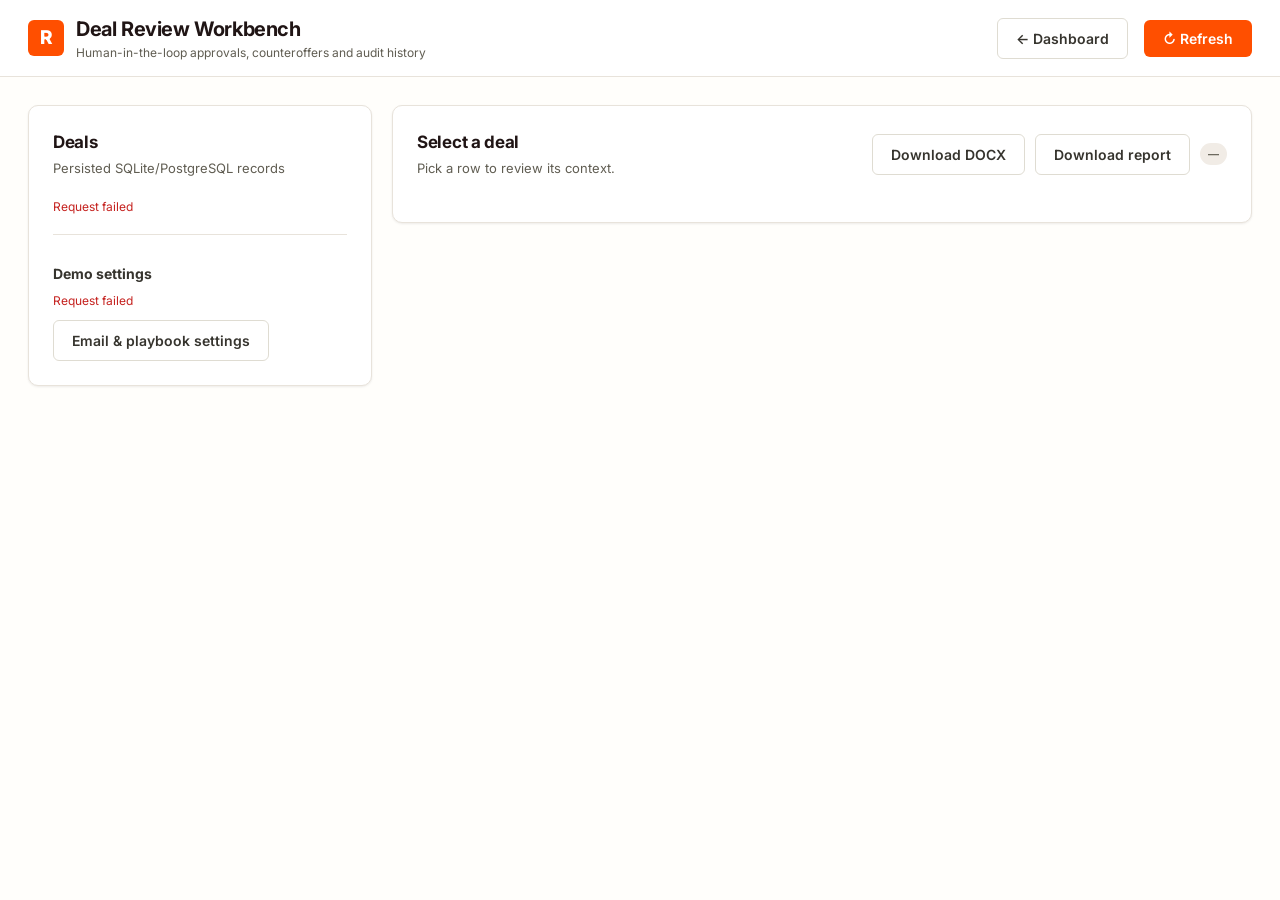
==== dashboard/deals.html @ 12e7cc9b "feat: complete CrewAI ADK MCP A2A HITL observability and deployment" ====
<!DOCTYPE html>
<html lang="en">
<head>
  <meta charset="UTF-8">
  <meta name="viewport" content="width=device-width, initial-scale=1.0">
  <title>RedLiner — Deal Review Workbench</title>
  <link rel="preconnect" href="https://fonts.googleapis.com">
  <link rel="preconnect" href="https://fonts.gstatic.com" crossorigin>
  <link href="https://fonts.googleapis.com/css2?family=Inter:wght@400;500;600;700;800&display=swap" rel="stylesheet">
  <link rel="stylesheet" href="style.css?v=2026.8">
</head>
<body>
  <header class="app-header">
    <div class="header-inner">
      <div class="brand-section">
        <a class="logo-badge" href="/" style="text-decoration:none;">R</a>
        <div>
          <h1 class="brand-title">Deal Review Workbench</h1>
          <p class="brand-tagline">Human-in-the-loop approvals, counteroffers and audit history</p>
        </div>
      </div>
      <div class="header-status">
        <a class="btn btn-secondary" href="/">← Dashboard</a>
        <button class="btn btn-primary" id="btn-refresh-deals">↻ Refresh</button>
      </div>
    </div>
  </header>

  <main class="app-main">
    <div class="deals-layout">
      <section class="card deals-list-card">
        <div class="card-header">
          <div>
            <h2 class="card-title">Deals</h2>
            <p class="card-desc">Persisted SQLite/PostgreSQL records</p>
          </div>
        </div>
        <div id="deal-list" class="deal-list">
          <p class="deal-empty">Loading deals…</p>
        </div>
        <div class="deal-settings">
          <h3 class="deal-section-title">Demo settings</h3>
          <div id="settings-summary" class="deal-settings-grid">
            <span>Loading…</span>
          </div>
          <a class="btn btn-secondary" href="/">Email & playbook settings</a>
        </div>
      </section>

      <section class="card deals-detail-card">
        <div class="card-header">
          <div>
            <h2 class="card-title" id="deal-title">Select a deal</h2>
            <p class="card-desc" id="deal-subtitle">Pick a row to review its context.</p>
          </div>
          <div class="deal-header-actions">
            <a id="btn-deal-docx" class="btn btn-secondary" href="#">Download DOCX</a>
            <a id="btn-deal-report" class="btn btn-secondary" href="#" target="_blank" rel="noopener">Download report</a>
            <span id="deal-status" class="status-chip">—</span>
          </div>
        </div>

        <div id="deal-detail" class="deal-detail" hidden>
          <div class="deal-summary-grid">
            <div class="mini-metric"><span>Vendor</span><strong id="deal-vendor">—</strong></div>
            <div class="mini-metric"><span>Risk tier</span><strong id="deal-risk">—</strong></div>
            <div class="mini-metric"><span>Iteration</span><strong id="deal-iteration">—</strong></div>
            <div class="mini-metric"><span>Utility</span><strong id="deal-utility">—</strong></div>
          </div>
          <p class="deal-trace-line">
            <strong>Trace:</strong>
            <a id="deal-trace-link" href="#" target="_blank" rel="noopener">Not recorded</a>
          </p>
          <p class="deal-text" id="deal-counteroffer">No vendor counteroffer recorded.</p>

          <h3 class="deal-section-title">Review summary</h3>
          <p id="deal-summary" class="deal-text">—</p>

          <h3 class="deal-section-title">Contract clauses</h3>
          <div class="table-responsive">
            <table class="data-table">
              <thead><tr><th>Type</th><th>Heading</th><th>Text</th></tr></thead>
              <tbody id="deal-clauses"></tbody>
            </table>
          </div>

          <h3 class="deal-section-title">Proposed redlines</h3>
          <div class="table-responsive">
            <table class="data-table">
              <thead><tr><th>Severity</th><th>Clause</th><th>Rule</th><th>Requested change</th></tr></thead>
              <tbody id="deal-redlines"></tbody>
            </table>
          </div>

          <h3 class="deal-section-title">Counter-proposal email</h3>
          <p class="deal-text" id="deal-email-subject">—</p>
          <pre class="deal-email-body" id="deal-email-body">—</pre>
          <div class="deal-dispatch-row">
            <input id="dispatch-recipient" class="search-input" type="email" placeholder="Recipient email">
            <button class="btn btn-primary" id="btn-dispatch-deal">Dispatch to vendor</button>
          </div>

          <h3 class="deal-section-title">Human decision</h3>
          <label class="deal-label" for="review-notes">Reviewer notes</label>
          <textarea id="review-notes" class="search-input" rows="3" placeholder="Explain the approval, rejection or manual edit."></textarea>
          <label class="deal-label" for="edited-clauses">Manual edits (optional JSON)</label>
          <textarea id="edited-clauses" class="search-input" rows="3" placeholder='[{"clause_id":"CL-1","text":"Revised clause"}]'></textarea>
          <div class="deal-actions">
            <button class="btn btn-primary" id="btn-approve">Approve</button>
            <button class="btn btn-secondary" id="btn-reject">Reject</button>
            <button class="btn btn-secondary" id="btn-manual">Manual edit</button>
          </div>

          <h3 class="deal-section-title">Vendor counteroffer</h3>
          <div class="deal-counter-grid">
            <input id="counter-offer-price" class="search-input" type="number" step="0.01" placeholder="Offered price">
            <input id="counter-target-price" class="search-input" type="number" step="0.01" placeholder="Target price (optional)">
            <button class="btn btn-primary" id="btn-counteroffer">Apply counteroffer</button>
          </div>

          <h3 class="deal-section-title">Iteration history</h3>
          <div id="deal-history" class="deal-history">No snapshots yet.</div>
          <div id="deal-message" class="deal-message" hidden></div>
        </div>
      </section>
    </div>
  </main>

  <script src="deals.js?v=2026.8"></script>
</body>
</html>
---- dashboard/style.css ----
:root {
  /* Zapier-inspired warm white theme */
  --canvas-bg: #FFFEFB;
  --surface-card: #FFFFFF;
  --surface-soft: #F8F4F0;
  --surface-alt: #F1ECE6;
  --border-subtle: #E8E3DB;
  --border-strong: #DFDCD2;
  
  --ink-primary: #201515;
  --ink-body: #36342E;
  --ink-muted: #605D52;
  --ink-faint: #8E8B82;
  
  --brand-orange: #FF4F00;
  --brand-orange-hover: #E04500;
  --brand-orange-soft: #FFF1EB;

  --badge-crit-bg: #FCE8E6;
  --badge-crit-text: #C5221F;
  --badge-high-bg: #FEF7E0;
  --badge-high-text: #B06000;
  --badge-med-bg: #E8F0FE;
  --badge-med-text: #1A73E8;
  --badge-low-bg: #E6F4EA;
  --badge-low-text: #137333;

  --font-family: 'Inter', -apple-system, BlinkMacSystemFont, "Segoe UI", Roboto, Helvetica, Arial, sans-serif;
  --radius-sm: 6px;
  --radius-md: 10px;
  --radius-lg: 14px;
  --radius-pill: 9999px;

  --shadow-sm: 0 1px 3px rgba(32, 21, 21, 0.05), 0 1px 2px rgba(32, 21, 21, 0.03);
  --shadow-md: 0 4px 6px -1px rgba(32, 21, 21, 0.06), 0 2px 4px -1px rgba(32, 21, 21, 0.04);
}

* {
  box-sizing: border-box;
  margin: 0;
  padding: 0;
}

body {
  font-family: var(--font-family);
  background-color: var(--canvas-bg);
  color: var(--ink-body);
  line-height: 1.5;
  -webkit-font-smoothing: antialiased;
  min-height: 100vh;
}

/* Header & Navigation */
header.app-header {
  background-color: var(--surface-card);
  border-bottom: 1px solid var(--border-subtle);
  position: sticky;
  top: 0;
  z-index: 50;
}

.header-inner {
  max-width: 1380px;
  margin: 0 auto;
  padding: 14px 28px;
  display: flex;
  align-items: center;
  justify-content: space-between;
}

.brand-section {
  display: flex;
  align-items: center;
  gap: 12px;
}

.logo-badge {
  background-color: var(--brand-orange);
  color: #FFFFFF;
  width: 36px;
  height: 36px;
  border-radius: var(--radius-sm);
  display: flex;
  align-items: center;
  justify-content: center;
  font-weight: 800;
  font-size: 19px;
  letter-spacing: -0.5px;
}

.brand-title {
  font-size: 20px;
  font-weight: 700;
  color: var(--ink-primary);
  letter-spacing: -0.4px;
}

.brand-tagline {
  font-size: 12px;
  color: var(--ink-muted);
  font-weight: 400;
}

.header-status {
  display: flex;
  align-items: center;
  gap: 16px;
  font-size: 13px;
}

.status-pill {
  display: inline-flex;
  align-items: center;
  gap: 6px;
  padding: 5px 12px;
  border-radius: var(--radius-pill);
  background-color: var(--surface-soft);
  border: 1px solid var(--border-subtle);
  color: var(--ink-muted);
  font-weight: 500;
}

.status-dot {
  width: 8px;
  height: 8px;
  border-radius: 50%;
  background-color: var(--badge-low-text);
}

/* Tabs Bar */
.tabs-nav {
  background-color: var(--surface-card);
  border-bottom: 1px solid var(--border-subtle);
}

.tabs-container {
  max-width: 1380px;
  margin: 0 auto;
  padding: 0 28px;
  display: flex;
  gap: 8px;
}

.nav-tab {
  background: none;
  border: none;
  padding: 14px 18px;
  font-size: 14px;
  font-weight: 600;
  color: var(--ink-muted);
  cursor: pointer;
  position: relative;
  display: flex;
  align-items: center;
  gap: 8px;
  transition: color 0.15s ease;
}

.nav-tab:hover {
  color: var(--ink-primary);
}

.nav-tab.active {
  color: var(--brand-orange);
}

.nav-tab.active::after {
  content: '';
  position: absolute;
  bottom: -1px;
  left: 0;
  right: 0;
  height: 2px;
  background-color: var(--brand-orange);
}

.tab-badge {
  background-color: var(--surface-soft);
  color: var(--ink-muted);
  padding: 2px 7px;
  border-radius: var(--radius-pill);
  font-size: 11px;
  font-weight: 600;
}

/* Main Content Container */
main.app-main {
  max-width: 1380px;
  margin: 28px auto;
  padding: 0 28px;
}

.tab-content {
  display: none;
}

.tab-content.active {
  display: block;
}

/* Grid & Cards */
.card {
  background-color: var(--surface-card);
  border: 1px solid var(--border-subtle);
  border-radius: var(--radius-md);
  padding: 24px;
  box-shadow: var(--shadow-sm);
  margin-bottom: 24px;
}

.card-header {
  display: flex;
  align-items: center;
  justify-content: space-between;
  margin-bottom: 20px;
}

.card-title {
  font-size: 17px;
  font-weight: 700;
  color: var(--ink-primary);
  letter-spacing: -0.3px;
}

.card-desc {
  font-size: 13px;
  color: var(--ink-muted);
  margin-top: 3px;
}

/* Metrics Row */
.metrics-row {
  display: grid;
  grid-template-columns: repeat(auto-fit, minmax(220px, 1fr));
  gap: 16px;
  margin-bottom: 24px;
}

.metric-card {
  background-color: var(--surface-card);
  border: 1px solid var(--border-subtle);
  border-radius: var(--radius-md);
  padding: 18px 20px;
  box-shadow: var(--shadow-sm);
}

.metric-label {
  font-size: 12px;
  font-weight: 600;
  text-transform: uppercase;
  letter-spacing: 0.5px;
  color: var(--ink-muted);
}

.metric-value {
  font-size: 28px;
  font-weight: 700;
  color: var(--ink-primary);
  margin-top: 4px;
  letter-spacing: -0.5px;
}

.metric-note {
  font-size: 12px;
  color: var(--ink-faint);
  margin-top: 2px;
}

/* Buttons */
.btn {
  display: inline-flex;
  align-items: center;
  gap: 8px;
  font-family: inherit;
  font-size: 14px;
  font-weight: 600;
  padding: 9px 18px;
  border-radius: var(--radius-sm);
  cursor: pointer;
  transition: all 0.15s ease;
  text-decoration: none;
}

.btn-primary {
  background-color: var(--brand-orange);
  color: #FFFFFF;
  border: 1px solid transparent;
}

.btn-primary:hover {
  background-color: var(--brand-orange-hover);
}

.btn-secondary {
  background-color: var(--surface-card);
  color: var(--ink-body);
  border: 1px solid var(--border-strong);
}

.btn-secondary:hover {
  background-color: var(--surface-soft);
  border-color: var(--ink-faint);
}

.btn-soft {
  background-color: var(--surface-soft);
  color: var(--ink-primary);
  border: 1px solid var(--border-subtle);
}

.btn-soft:hover {
  background-color: var(--surface-alt);
}

/* Upload & Workbench Layout */
.workbench-grid {
  display: grid;
  grid-template-columns: 340px 1fr;
  gap: 24px;
}

@media (max-width: 960px) {
  .workbench-grid {
    grid-template-columns: 1fr;
  }
}

.upload-box {
  border: 2px dashed var(--border-strong);
  border-radius: var(--radius-md);
  padding: 28px;
  text-align: center;
  background-color: var(--surface-soft);
  cursor: pointer;
  transition: border-color 0.15s ease;
}

.upload-box:hover {
  border-color: var(--brand-orange);
}

.sample-selector {
  margin-top: 16px;
  display: flex;
  flex-direction: column;
  gap: 8px;
}

/* Clause Tags */
.clause-tags-container {
  display: flex;
  flex-wrap: wrap;
  gap: 8px;
  margin-top: 12px;
}

.clause-chip {
  display: inline-flex;
  align-items: center;
  gap: 6px;
  padding: 5px 12px;
  border-radius: var(--radius-pill);
  font-size: 12px;
  font-weight: 600;
  background-color: var(--surface-soft);
  border: 1px solid var(--border-subtle);
  color: var(--ink-body);
}

/* Badges */
.badge {
  display: inline-block;
  padding: 3px 9px;
  border-radius: var(--radius-pill);
  font-size: 11px;
  font-weight: 700;
  text-transform: uppercase;
  letter-spacing: 0.3px;
}

.badge-critical {
  background-color: var(--badge-crit-bg);
  color: var(--badge-crit-text);
}

.badge-high {
  background-color: var(--badge-high-bg);
  color: var(--badge-high-text);
}

.badge-medium {
  background-color: var(--badge-med-bg);
  color: var(--badge-med-text);
}

.badge-low {
  background-color: var(--badge-low-bg);
  color: var(--badge-low-text);
}

/* Redline Diff Cards */
.diff-card {
  border: 1px solid var(--border-subtle);
  border-radius: var(--radius-md);
  margin-bottom: 18px;
  overflow: hidden;
  background-color: var(--surface-card);
}

.diff-card-header {
  padding: 12px 18px;
  background-color: var(--surface-soft);
  border-bottom: 1px solid var(--border-subtle);
  display: flex;
  align-items: center;
  justify-content: space-between;
}

.diff-clause-title {
  font-weight: 700;
  font-size: 14px;
  color: var(--ink-primary);
}

.diff-body {
  padding: 16px 18px;
}

.diff-del-box {
  background-color: #FFF5F5;
  border-left: 3px solid var(--badge-crit-text);
  padding: 10px 14px;
  border-radius: 4px;
  margin-bottom: 10px;
  font-size: 13px;
  line-height: 1.5;
}

.diff-del-box del {
  color: var(--badge-crit-text);
  text-decoration: line-through;
}

.diff-ins-box {
  background-color: #F0FDF4;
  border-left: 3px solid var(--badge-low-text);
  padding: 10px 14px;
  border-radius: 4px;
  margin-bottom: 10px;
  font-size: 13px;
  line-height: 1.5;
}

.diff-ins-box ins {
  color: var(--badge-low-text);
  text-decoration: none;
  font-weight: 500;
}

.diff-comment-box {
  background-color: var(--surface-soft);
  border: 1px dashed var(--border-strong);
  border-radius: var(--radius-sm);
  padding: 10px 14px;
  font-size: 12px;
  color: var(--ink-muted);
}

/* Vendor Intelligence Table & Cards */
.search-bar-row {
  display: flex;
  gap: 12px;
  margin-bottom: 20px;
}

.search-input {
  flex: 1;
  font-family: inherit;
  font-size: 14px;
  padding: 10px 14px;
  border-radius: var(--radius-sm);
  border: 1px solid var(--border-strong);
  background-color: var(--surface-card);
  color: var(--ink-body);
}

.search-input:focus {
  outline: none;
  border-color: var(--brand-orange);
  box-shadow: 0 0 0 3px var(--brand-orange-soft);
}

.vendor-grid {
  display: grid;
  grid-template-columns: repeat(auto-fill, minmax(360px, 1fr));
  gap: 18px;
}

.vendor-card {
  border: 1px solid var(--border-subtle);
  border-radius: var(--radius-md);
  padding: 18px;
  background-color: var(--surface-card);
  transition: transform 0.1s ease, box-shadow 0.1s ease;
}

.vendor-card:hover {
  box-shadow: var(--shadow-md);
}

.vendor-header {
  display: flex;
  align-items: flex-start;
  justify-content: space-between;
  margin-bottom: 12px;
}

.vendor-name {
  font-size: 16px;
  font-weight: 700;
  color: var(--ink-primary);
}

.vendor-domain {
  font-size: 12px;
  color: var(--ink-faint);
}

.vendor-meta-grid {
  display: grid;
  grid-template-columns: 1fr 1fr;
  gap: 8px;
  margin: 12px 0;
  font-size: 12px;
}

.vendor-meta-item span:first-child {
  color: var(--ink-muted);
  display: block;
}

.vendor-meta-item span:last-child {
  font-weight: 600;
  color: var(--ink-body);
}

.cert-badges {
  display: flex;
  flex-wrap: wrap;
  gap: 4px;
  margin-top: 10px;
}

.cert-tag {
  background-color: var(--surface-soft);
  border: 1px solid var(--border-subtle);
  color: var(--ink-muted);
  font-size: 10px;
  padding: 2px 6px;
  border-radius: 4px;
  font-weight: 600;
}

/* Audit Logs Table */
.table-responsive {
  overflow-x: auto;
}

table.data-table {
  width: 100%;
  border-collapse: collapse;
  text-align: left;
  font-size: 13px;
}

table.data-table th {
  background-color: var(--surface-soft);
  padding: 10px 14px;
  font-weight: 600;
  color: var(--ink-muted);
  border-bottom: 1px solid var(--border-subtle);
}

table.data-table td {
  padding: 12px 14px;
  border-bottom: 1px solid var(--border-subtle);
  color: var(--ink-body);
}

table.data-table tr:hover {
  background-color: var(--surface-soft);
}

/* Toast Notification */
.toast-container {
  position: fixed;
  bottom: 24px;
  right: 24px;
  z-index: 100;
}

.toast {
  background-color: var(--ink-primary);
  color: #FFFFFF;
  padding: 12px 20px;
  border-radius: var(--radius-sm);
  font-size: 13px;
  font-weight: 500;
  box-shadow: var(--shadow-md);
  margin-top: 8px;
}


/* Tooltip & Info Icon */
.info-icon {
  display: inline-block;
  font-size: 11px;
  color: var(--ink-faint);
  cursor: help;
  margin-left: 4px;
  font-weight: 600;
  border-radius: 50%;
  width: 14px;
  height: 14px;
  text-align: center;
  line-height: 14px;
  background-color: var(--surface-soft);
  border: 1px solid var(--border-subtle);
}

.info-icon:hover {
  color: var(--brand-orange);
  border-color: var(--brand-orange);
}

/* Playbook Rule Cards */
.playbook-rule-card {
  background-color: var(--surface-card);
  border: 1px solid var(--border-subtle);
  border-radius: var(--radius-md);
  padding: 18px;
  margin-bottom: 14px;
  transition: all 0.2s ease;
}

.playbook-rule-card:hover {
  border-color: var(--border-strong);
  box-shadow: var(--shadow-sm);
}

.playbook-rule-header {
  display: flex;
  align-items: center;
  justify-content: space-between;
  margin-bottom: 10px;
}

.fallback-quote-box {
  background-color: var(--surface-soft);
  border-left: 3px solid var(--brand-orange);
  padding: 10px 14px;
  font-size: 13px;
  border-radius: 0 var(--radius-sm) var(--radius-sm) 0;
  margin: 8px 0;
  line-height: 1.5;
  color: var(--ink-body);
}

.comment-bubble-box {
  background-color: #F8F9FA;
  border: 1px dashed var(--border-subtle);
  padding: 8px 12px;
  font-size: 12px;
  color: var(--ink-muted);
  border-radius: var(--radius-sm);
  margin-top: 6px;
  line-height: 1.4;
}

.rule-chip {
  display: inline-block;
  font-size: 11px;
  padding: 2px 7px;
  border-radius: var(--radius-pill);
  background-color: var(--surface-soft);
  color: var(--ink-muted);
  margin-right: 4px;
  margin-bottom: 4px;
  border: 1px solid var(--border-subtle);
}

.rule-chip.forbidden {
  background-color: var(--badge-crit-bg);
  color: var(--badge-crit-text);
  border-color: #F8B4B4;
}

.rule-chip.required {
  background-color: var(--badge-low-bg);
  color: var(--badge-low-text);
  border-color: #A3E635;
}

/* Alert Boxes */
.alert-success {
  background-color: var(--badge-low-bg) !important;
  border-color: #A7F3D0 !important;
}

.alert-warning {
  background-color: var(--badge-high-bg) !important;
  border-color: #FDE68A !important;
}

/* Deal review workbench */
.deals-layout {
  display: grid;
  grid-template-columns: minmax(280px, 0.8fr) minmax(0, 2fr);
  gap: 20px;
  align-items: start;
}
.deal-list-card, .deals-detail-card { min-width: 0; }
.deal-list { display: flex; flex-direction: column; gap: 8px; }
.deal-row {
  display: flex;
  justify-content: space-between;
  align-items: center;
  gap: 12px;
  width: 100%;
  padding: 12px 14px;
  border: 1px solid var(--border-subtle);
  border-radius: var(--radius-md);
  background: var(--surface-card);
  color: var(--ink-body);
  text-align: left;
  cursor: pointer;
}
.deal-row:hover, .deal-row.active { border-color: var(--brand-orange); background: var(--brand-orange-soft); }
.deal-row-main, .deal-row-meta { display: flex; flex-direction: column; gap: 3px; }
.deal-row-meta { align-items: flex-end; }
.deal-row small, .deal-empty { color: var(--ink-muted); font-size: 12px; }
.deal-row-main strong { font-size: 13px; }
.deal-summary-grid { display: grid; grid-template-columns: repeat(4, minmax(0, 1fr)); gap: 10px; margin-bottom: 18px; }
.mini-metric { background: var(--surface-soft); border-radius: var(--radius-sm); padding: 10px 12px; display: flex; flex-direction: column; gap: 3px; }
.mini-metric span { color: var(--ink-muted); font-size: 11px; text-transform: uppercase; letter-spacing: .04em; }
.mini-metric strong { font-size: 14px; }
.deal-section-title { font-size: 14px; margin: 18px 0 8px; }
.deal-text { color: var(--ink-body); font-size: 13px; line-height: 1.6; white-space: pre-wrap; }
.deal-email-body { white-space: pre-wrap; overflow: auto; max-height: 220px; background: var(--surface-soft); border-radius: var(--radius-sm); padding: 12px; font-family: var(--font-family); font-size: 12px; }
.deal-actions, .deal-counter-grid { display: flex; flex-wrap: wrap; gap: 8px; align-items: center; }
.deal-counter-grid .search-input { flex: 1 1 160px; }
.deal-label { display: block; font-size: 12px; color: var(--ink-muted); margin-bottom: 6px; }
.deal-message { margin-top: 16px; padding: 10px 12px; border-radius: var(--radius-sm); font-size: 13px; }
.deal-message.success { background: var(--badge-low-bg); color: var(--badge-low-text); }
.deal-message.error { background: var(--badge-crit-bg); color: var(--badge-crit-text); }
.deal-history { display: flex; flex-direction: column; gap: 6px; font-size: 12px; color: var(--ink-muted); }
.history-item { display: flex; align-items: center; gap: 8px; flex-wrap: wrap; padding: 7px 0; border-bottom: 1px solid var(--border-subtle); }
.status-chip { display: inline-flex; align-items: center; padding: 3px 8px; border-radius: var(--radius-pill); font-size: 11px; font-weight: 600; background: var(--surface-alt); color: var(--ink-muted); }
.status-chip.success { background: var(--badge-low-bg); color: var(--badge-low-text); }
.status-chip.warning { background: var(--badge-high-bg); color: var(--badge-high-text); }
.status-chip.danger { background: var(--badge-crit-bg); color: var(--badge-crit-text); }
.severity { font-size: 11px; font-weight: 700; }
.severity.critical { color: var(--badge-crit-text); }
.severity.high { color: var(--badge-high-text); }
.severity.medium { color: var(--badge-med-text); }
.severity.low { color: var(--badge-low-text); }
.error-text { color: var(--badge-crit-text); }
@media (max-width: 900px) {
  .deals-layout { grid-template-columns: 1fr; }
  .deal-summary-grid { grid-template-columns: repeat(2, minmax(0, 1fr)); }
}
.deal-header-actions { display: flex; align-items: center; gap: 10px; flex-wrap: wrap; }
.deal-settings { margin-top: 18px; border-top: 1px solid var(--border-subtle); padding-top: 10px; }
.deal-settings-grid { display: grid; grid-template-columns: 1fr 1fr; gap: 5px; font-size: 12px; color: var(--ink-muted); margin-bottom: 10px; }
.deal-settings-grid strong { color: var(--ink-body); }
.deal-trace-line { font-size: 12px; margin: -8px 0 16px; color: var(--ink-muted); }
.deal-trace-line a { color: var(--brand-orange); }
.deal-dispatch-row { display: flex; gap: 8px; margin-top: 8px; }
.deal-dispatch-row .search-input { flex: 1 1 220px; }
@media (max-width: 700px) {
  .deal-dispatch-row { flex-direction: column; }
  .deal-header-actions { align-items: flex-start; }
  .deal-settings-grid { grid-template-columns: 1fr; }
}
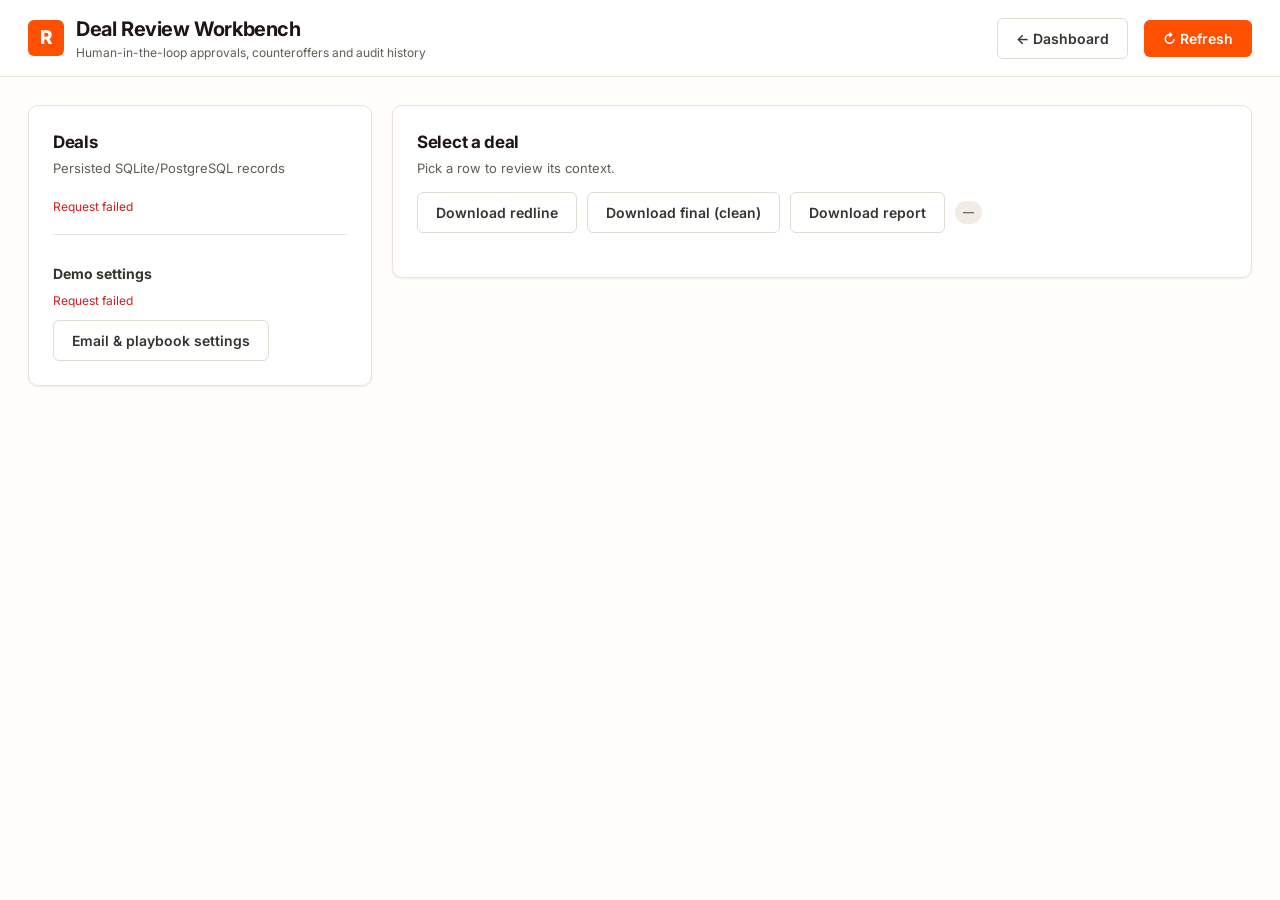
==== commit a9b84341: "feat: add streaming UI, sample email workflow, and portrait diagrams Adds SSE LLM draft streaming wi" ====
--- a/dashboard/deals.html
+++ b/dashboard/deals.html
@@ -7,7 +7,7 @@
   <link rel="preconnect" href="https://fonts.googleapis.com">
   <link rel="preconnect" href="https://fonts.gstatic.com" crossorigin>
   <link href="https://fonts.googleapis.com/css2?family=Inter:wght@400;500;600;700;800&display=swap" rel="stylesheet">
-  <link rel="stylesheet" href="style.css?v=2026.8">
+  <link rel="stylesheet" href="style.css?v=2026.9">
 </head>
 <body>
   <header class="app-header">
@@ -54,7 +54,8 @@
             <p class="card-desc" id="deal-subtitle">Pick a row to review its context.</p>
           </div>
           <div class="deal-header-actions">
-            <a id="btn-deal-docx" class="btn btn-secondary" href="#">Download DOCX</a>
+            <a id="btn-deal-docx" class="btn btn-secondary" href="#">Download redline</a>
+            <a id="btn-deal-final" class="btn btn-secondary" href="#">Download final (clean)</a>
             <a id="btn-deal-report" class="btn btn-secondary" href="#" target="_blank" rel="noopener">Download report</a>
             <span id="deal-status" class="status-chip">—</span>
           </div>
@@ -97,6 +98,7 @@
           <pre class="deal-email-body" id="deal-email-body">—</pre>
           <div class="deal-dispatch-row">
             <input id="dispatch-recipient" class="search-input" type="email" placeholder="Recipient email">
+            <button class="btn btn-secondary" id="btn-stream-deal">Stream draft</button>
             <button class="btn btn-primary" id="btn-dispatch-deal">Dispatch to vendor</button>
           </div>
 
@@ -126,6 +128,18 @@
     </div>
   </main>
 
-  <script src="deals.js?v=2026.8"></script>
+  <!-- LLM loading / token-stream overlay -->
+  <div id="llm-loading-overlay" class="llm-loading-overlay" hidden>
+    <div class="llm-loading-card" role="dialog" aria-modal="true" aria-labelledby="llm-loading-title">
+      <div class="llm-spinner" aria-hidden="true"></div>
+      <h3 id="llm-loading-title">Drafting counter-proposal…</h3>
+      <p id="llm-loading-status" class="llm-loading-status">Waiting for the model's first token…</p>
+      <pre id="llm-loading-stream" class="llm-loading-stream"></pre>
+      <button type="button" class="btn btn-secondary" id="llm-loading-cancel">Cancel</button>
+    </div>
+  </div>
+
+  <script src="llm_stream.js?v=2026.9"></script>
+  <script src="deals.js?v=2026.9"></script>
 </body>
 </html>
--- a/dashboard/style.css
+++ b/dashboard/style.css
@@ -723,10 +723,12 @@
 .deal-list { display: flex; flex-direction: column; gap: 8px; }
 .deal-row {
   display: flex;
-  justify-content: space-between;
-  align-items: center;
-  gap: 12px;
+  flex-direction: column;
+  align-items: stretch;
+  gap: 8px;
   width: 100%;
+  min-width: 0;
+  overflow: hidden;
   padding: 12px 14px;
   border: 1px solid var(--border-subtle);
   border-radius: var(--radius-md);
@@ -736,10 +738,27 @@
   cursor: pointer;
 }
 .deal-row:hover, .deal-row.active { border-color: var(--brand-orange); background: var(--brand-orange-soft); }
-.deal-row-main, .deal-row-meta { display: flex; flex-direction: column; gap: 3px; }
-.deal-row-meta { align-items: flex-end; }
+.deal-row-main, .deal-row-meta { display: flex; flex-direction: column; gap: 3px; min-width: 0; }
+.deal-row-main strong {
+  font-size: 13px;
+  overflow-wrap: anywhere;
+  word-break: break-word;
+}
+.deal-row-meta {
+  flex-direction: row;
+  align-items: center;
+  justify-content: space-between;
+  flex-wrap: wrap;
+  gap: 6px 10px;
+}
+.deal-row-meta .status-chip {
+  max-width: 100%;
+  overflow: hidden;
+  text-overflow: ellipsis;
+  white-space: nowrap;
+}
+.deal-row-meta small { text-align: right; }
 .deal-row small, .deal-empty { color: var(--ink-muted); font-size: 12px; }
-.deal-row-main strong { font-size: 13px; }
 .deal-summary-grid { display: grid; grid-template-columns: repeat(4, minmax(0, 1fr)); gap: 10px; margin-bottom: 18px; }
 .mini-metric { background: var(--surface-soft); border-radius: var(--radius-sm); padding: 10px 12px; display: flex; flex-direction: column; gap: 3px; }
 .mini-metric span { color: var(--ink-muted); font-size: 11px; text-transform: uppercase; letter-spacing: .04em; }
@@ -769,7 +788,29 @@
   .deals-layout { grid-template-columns: 1fr; }
   .deal-summary-grid { grid-template-columns: repeat(2, minmax(0, 1fr)); }
 }
-.deal-header-actions { display: flex; align-items: center; gap: 10px; flex-wrap: wrap; }
+.deals-detail-card .card-header {
+  flex-wrap: wrap;
+  align-items: flex-start;
+  gap: 14px;
+}
+.deals-detail-card .card-header > div:first-child {
+  min-width: 0;
+  flex: 1 1 320px;
+}
+.deals-detail-card .card-title,
+.deals-detail-card .card-desc {
+  overflow-wrap: anywhere;
+}
+.deal-header-actions {
+  display: flex;
+  align-items: center;
+  justify-content: flex-end;
+  gap: 10px;
+  flex-wrap: wrap;
+  flex: 0 1 auto;
+  max-width: 100%;
+}
+.deal-header-actions .btn { white-space: nowrap; }
 .deal-settings { margin-top: 18px; border-top: 1px solid var(--border-subtle); padding-top: 10px; }
 .deal-settings-grid { display: grid; grid-template-columns: 1fr 1fr; gap: 5px; font-size: 12px; color: var(--ink-muted); margin-bottom: 10px; }
 .deal-settings-grid strong { color: var(--ink-body); }
@@ -779,6 +820,68 @@
 .deal-dispatch-row .search-input { flex: 1 1 220px; }
 @media (max-width: 700px) {
   .deal-dispatch-row { flex-direction: column; }
-  .deal-header-actions { align-items: flex-start; }
+  .deals-detail-card .card-header { flex-direction: column; align-items: stretch; }
+  .deal-header-actions { align-items: flex-start; justify-content: flex-start; }
   .deal-settings-grid { grid-template-columns: 1fr; }
 }
+
+/* LLM loading and token-stream overlay */
+.llm-loading-overlay {
+  position: fixed;
+  inset: 0;
+  z-index: 200;
+  display: flex;
+  align-items: center;
+  justify-content: center;
+  padding: 24px;
+  background: rgba(32, 21, 21, 0.45);
+  backdrop-filter: blur(4px);
+}
+.llm-loading-overlay[hidden] { display: none; }
+.llm-loading-card {
+  width: min(760px, 100%);
+  max-height: min(84vh, 760px);
+  display: flex;
+  flex-direction: column;
+  gap: 12px;
+  padding: 24px;
+  background: var(--surface-card);
+  border: 1px solid var(--border-subtle);
+  border-radius: var(--radius-lg);
+  box-shadow: 0 24px 64px rgba(32, 21, 21, 0.25);
+}
+.llm-loading-card h3 { font-size: 18px; }
+.llm-loading-status { color: var(--ink-muted); font-size: 13px; }
+.llm-loading-stream {
+  min-height: 120px;
+  max-height: 46vh;
+  overflow: auto;
+  white-space: pre-wrap;
+  padding: 12px;
+  color: var(--ink-body);
+  background: var(--surface-soft);
+  border: 1px solid var(--border-subtle);
+  border-radius: var(--radius-sm);
+  font-family: ui-monospace, SFMono-Regular, Menlo, Consolas, monospace;
+  font-size: 12px;
+  line-height: 1.55;
+}
+.llm-loading-stream:empty::before {
+  content: "Waiting for the first token…";
+  color: var(--ink-faint);
+}
+.llm-loading-stream.error {
+  border-color: var(--badge-crit-text);
+  background: var(--badge-crit-bg);
+}
+.llm-loading-card .btn { align-self: flex-end; }
+.llm-loading-card .btn[hidden] { display: none; }
+.llm-spinner {
+  width: 34px;
+  height: 34px;
+  border: 3px solid var(--border-subtle);
+  border-top-color: var(--brand-orange);
+  border-radius: 50%;
+  animation: llm-spin 0.8s linear infinite;
+}
+@keyframes llm-spin { to { transform: rotate(360deg); } }
